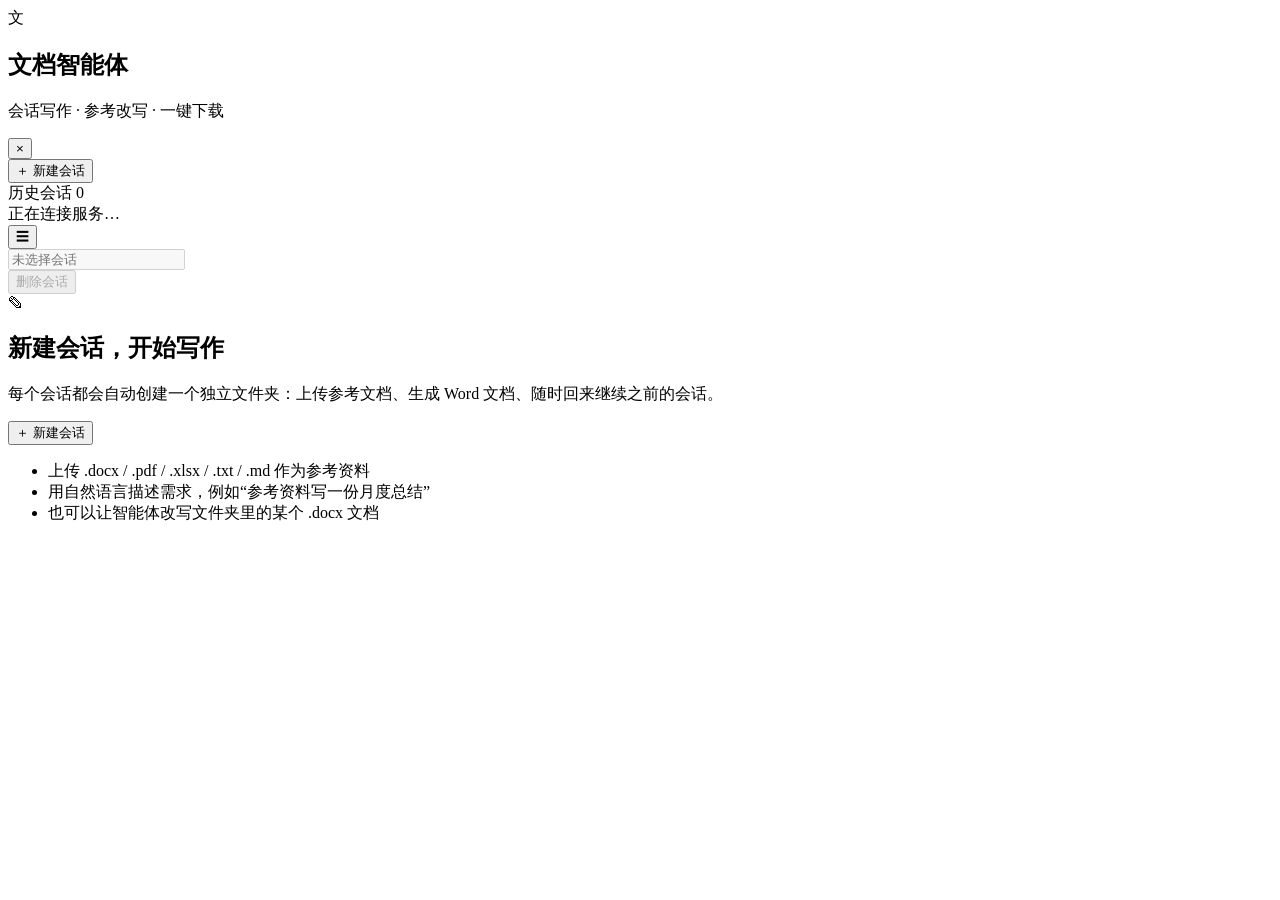
==== src/document_agent/backend/static/index.html @ ae27daa6 "web文档写作" ====
<!DOCTYPE html>
<html lang="zh-CN">
<head>
  <meta charset="utf-8" />
  <meta name="viewport" content="width=device-width, initial-scale=1" />
  <title>文档智能体 · 写作与改写</title>
  <meta name="description" content="在浏览器中新建会话、上传参考资料、生成或改写 Word 文档" />
  <link rel="icon" type="image/svg+xml" href="/static/favicon.svg" />
  <link rel="stylesheet" href="/static/styles.css" />
</head>
<body>
  <div class="app">
    <aside class="sidebar" id="sidebar">
      <div class="brand">
        <div class="brand-logo">文</div>
        <div class="brand-text">
          <h1>文档智能体</h1>
          <p>会话写作 · 参考改写 · 一键下载</p>
        </div>
        <button class="icon-btn sidebar-close" id="close-sidebar" aria-label="收起会话列表">×</button>
      </div>

      <button class="new-session" id="new-session">
        <span class="plus" aria-hidden="true">＋</span>
        新建会话
      </button>

      <div class="session-list-head">
        <span>历史会话</span>
        <span class="count" id="session-count">0</span>
      </div>
      <div class="session-list" id="session-list" role="list"></div>

      <div class="sidebar-footer">
        <div class="status-line" id="server-status">
          <span class="dot"></span>
          <span class="text">正在连接服务…</span>
        </div>
        <div class="status-sub" id="knowledge-status"></div>
      </div>
    </aside>
    <div class="sidebar-mask" id="sidebar-mask"></div>

    <main class="main">
      <header class="topbar">
        <button class="icon-btn menu-btn" id="open-sidebar" aria-label="打开会话列表">☰</button>
        <div class="title-wrap">
          <input id="session-title" class="title-input" type="text" value="" placeholder="未选择会话"
                 aria-label="会话标题" disabled />
          <div class="session-path" id="session-path"></div>
        </div>
        <div class="topbar-actions">
          <button class="ghost-btn danger" id="delete-session" disabled>删除会话</button>
        </div>
      </header>

      <div class="content">
        <section class="empty-state" id="empty-state">
          <div class="empty-icon" aria-hidden="true">✎</div>
          <h2>新建会话，开始写作</h2>
          <p>每个会话都会自动创建一个独立文件夹：上传参考文档、生成 Word 文档、随时回来继续之前的会话。</p>
          <button class="primary-btn large" id="empty-new-session">＋ 新建会话</button>
          <ul class="empty-tips">
            <li>上传 .docx / .pdf / .xlsx / .txt / .md 作为参考资料</li>
            <li>用自然语言描述需求，例如“参考资料写一份月度总结”</li>
            <li>也可以让智能体改写文件夹里的某个 .docx 文档</li>
          </ul>
        </section>

        <section class="session-body" id="session-body" hidden>
          <section class="panel files-panel">
            <header class="panel-head">
              <div class="panel-title">
                会话文件夹
                <span class="pill" id="file-count">0</span>
              </div>
              <div class="panel-actions">
                <button class="ghost-btn small" id="refresh-btn">刷新</button>
                <label class="primary-btn small upload-label" for="file-input">上传文件</label>
                <input type="file" id="file-input" multiple hidden />
              </div>
            </header>
            <div class="dropzone" id="dropzone">
              <span class="drop-hint">拖拽文件到这里上传</span>
              <span class="drop-sub">上传后即可作为生成文档的参考资料，也可以作为改写目标</span>
            </div>
            <ul class="file-list" id="file-list"></ul>
          </section>

          <section class="chat">
            <div class="chat-empty" id="chat-empty">
              <p>还没有生成记录。在下方描述你的需求，开始第一次写作。</p>
            </div>
            <div class="messages" id="messages"></div>
          </section>

          <footer class="composer">
            <div class="composer-box">
              <textarea id="prompt" rows="1"
                placeholder="例如：参考上传的资料，写一份 2026 年度工作计划；或者：把《XX.docx》的排版规范化，另存为新文件"></textarea>
              <button class="primary-btn send-btn" id="send">发送</button>
            </div>
            <div class="composer-hint">
              <span>Ctrl + Enter 发送</span>
              <span>生成结果自动保存到会话文件夹，可直接下载</span>
            </div>
          </footer>
        </section>
      </div>
    </main>
  </div>

  <div class="toast-stack" id="toast-stack" aria-live="polite"></div>
  <script src="/static/app.js"></script>
</body>
</html>
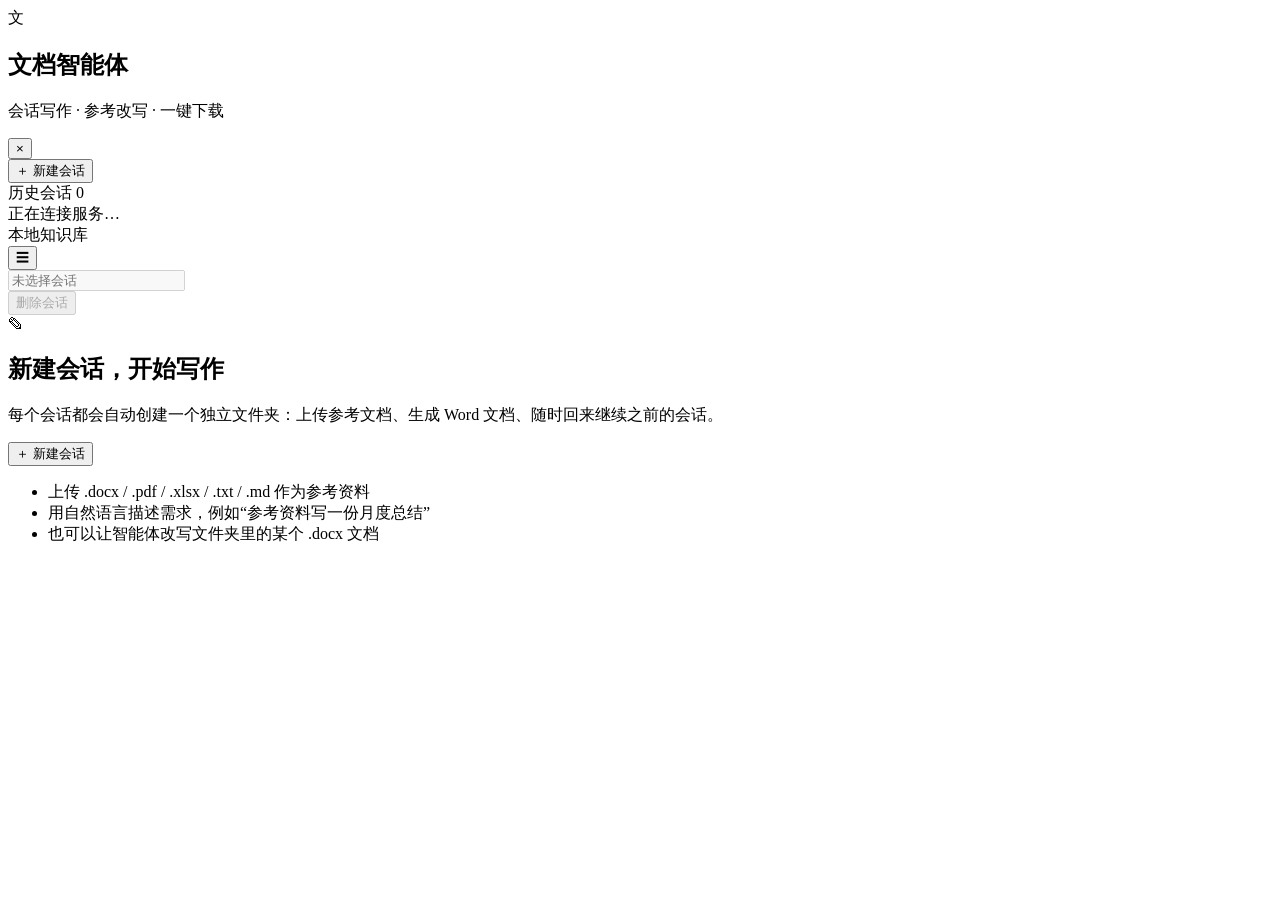
==== commit 0f9cc51a: "启动后端可以被其他机器访问；修正撰写时引用材料的逻辑" ====
--- a/src/document_agent/backend/static/index.html
+++ b/src/document_agent/backend/static/index.html
@@ -37,6 +37,14 @@
           <span class="text">正在连接服务…</span>
         </div>
         <div class="status-sub" id="knowledge-status"></div>
+        <div class="status-sub" id="access-status"></div>
+        <div class="kg-mode" id="kg-mode-row">
+          <span class="mode-badge local" id="kg-mode-badge" title="知识图谱检索模式">本地知识库</span>
+          <span class="kg-conn" id="kg-conn" hidden>
+            <span class="dot"></span>
+            <span class="kg-conn-text" id="kg-conn-text">连接探测中…</span>
+          </span>
+        </div>
       </div>
     </aside>
     <div class="sidebar-mask" id="sidebar-mask"></div>
